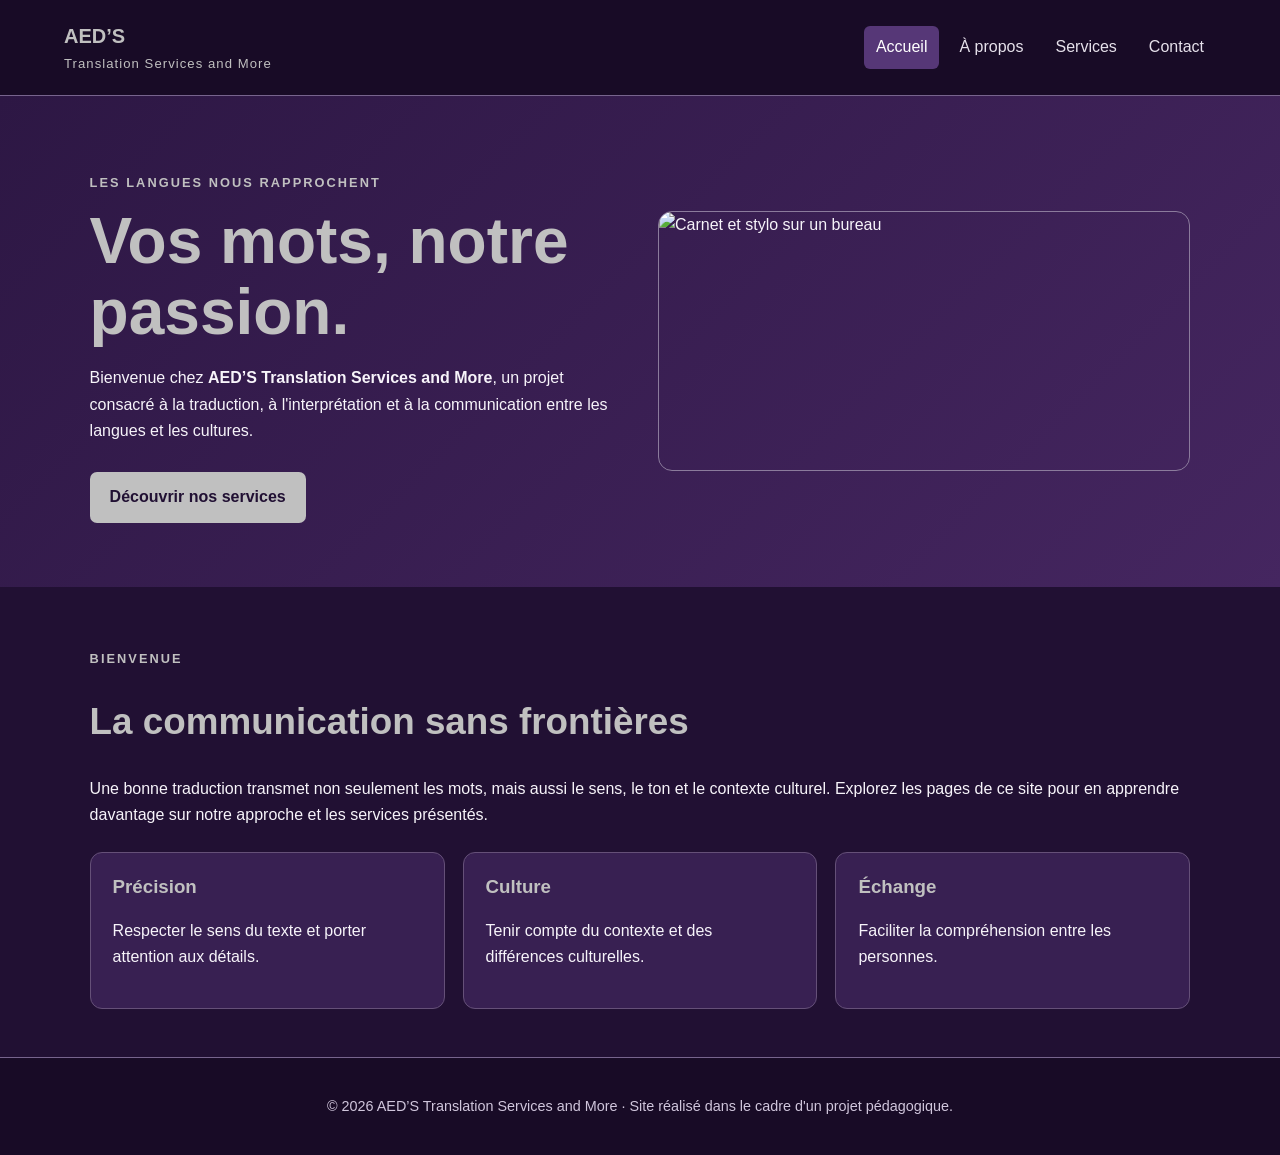
==== index.html @ a395842f "Add files via upload" ====
<!DOCTYPE html>
<html lang="fr">
<head>
  <meta charset="UTF-8">
  <meta name="viewport" content="width=device-width, initial-scale=1.0">
  <title>AED’S Translation Services and More | Accueil</title>
  <link rel="stylesheet" href="style.css">
</head>
<body>
  <header class="site-header">
    <a class="logo" href="index.html">AED’S <span>Translation Services and More</span></a>
    <nav aria-label="Menu principal">
      <a class="active" href="index.html">Accueil</a>
      <a href="about.html">À propos</a>
      <a href="services.html">Services</a>
      <a href="contact.html">Contact</a>
    </nav>
  </header>

  <main>
    <section class="hero">
      <div class="hero-text">
        <p class="eyebrow">Les langues nous rapprochent</p>
        <h1>Vos mots, notre passion.</h1>
        <p>Bienvenue chez <strong>AED’S Translation Services and More</strong>, un projet consacré à la traduction, à l'interprétation et à la communication entre les langues et les cultures.</p>
        <a class="button" href="services.html">Découvrir nos services</a>
      </div>
      <img src="https://images.unsplash.com/photo-1455390582262-044c035b7e5b?auto=format&fit=crop&w=1100&q=85" alt="Carnet et stylo sur un bureau">
    </section>

    <section class="section">
      <p class="eyebrow">Bienvenue</p>
      <h2>La communication sans frontières</h2>
      <p>Une bonne traduction transmet non seulement les mots, mais aussi le sens, le ton et le contexte culturel. Explorez les pages de ce site pour en apprendre davantage sur notre approche et les services présentés.</p>
      <div class="cards">
        <article class="card"><h3>Précision</h3><p>Respecter le sens du texte et porter attention aux détails.</p></article>
        <article class="card"><h3>Culture</h3><p>Tenir compte du contexte et des différences culturelles.</p></article>
        <article class="card"><h3>Échange</h3><p>Faciliter la compréhension entre les personnes.</p></article>
      </div>
    </section>
  </main>

  <footer><p>© 2026 AED’S Translation Services and More · Site réalisé dans le cadre d'un projet pédagogique.</p></footer>
</body>
</html>
---- style.css ----
/* Couleurs du site : violet et argent */
:root {
  --purple-dark: #211033;
  --purple: #382052;
  --purple-light: #563777;
  --silver: #c0c0c0;
  --silver-light: #e6e1eb;
  --text: #f7f4fa;
}
* { box-sizing: border-box; }
html { scroll-behavior: smooth; }
body {
  margin: 0;
  font-family: Arial, Helvetica, sans-serif;
  line-height: 1.65;
  color: var(--text);
  background: var(--purple-dark);
}
a { color: var(--silver); }
a:hover { color: white; }
.site-header {
  display: flex; justify-content: space-between; align-items: center;
  gap: 24px; padding: 20px clamp(18px, 5vw, 72px);
  background: #180b26; border-bottom: 1px solid #77648d;
  flex-wrap: wrap;
}
.logo { color: var(--silver); text-decoration: none; font-weight: bold; font-size: 1.25rem; }
.logo span { display: block; font-size: .82rem; font-weight: normal; letter-spacing: .08em; }
nav { display: flex; gap: 8px; flex-wrap: wrap; }
nav a { color: var(--silver-light); text-decoration: none; padding: 8px 12px; border-radius: 6px; }
nav a:hover, nav a.active { color: white; background: var(--purple-light); }
.hero {
  display: grid; grid-template-columns: 1fr 1fr; align-items: center; gap: 36px;
  padding: 64px clamp(18px, 7vw, 100px); background: linear-gradient(135deg, #2d1744, #452660);
}
.hero h1, .page-hero h1 { color: var(--silver); font-size: clamp(2.2rem, 5vw, 4rem); line-height: 1.1; margin: 8px 0 18px; }
.hero p { max-width: 620px; }
.hero img, .split img { width: 100%; display: block; object-fit: cover; border-radius: 14px; border: 1px solid #8b7b9c; }
.hero img { min-height: 260px; max-height: 420px; }
.eyebrow { color: var(--silver); text-transform: uppercase; letter-spacing: .16em; font-size: .8rem; font-weight: bold; }
.button { display: inline-block; margin-top: 12px; padding: 12px 20px; color: #211033; background: var(--silver); border-radius: 7px; text-decoration: none; font-weight: bold; }
.button:hover { color: #211033; background: white; }
.section { padding: 48px clamp(18px, 7vw, 100px); }
h2, h3 { color: var(--silver); line-height: 1.25; }
h2 { font-size: clamp(1.6rem, 3vw, 2.3rem); }
.cards { display: grid; grid-template-columns: repeat(3, 1fr); gap: 18px; margin-top: 24px; }
.card { background: var(--purple); border: 1px solid #655078; border-radius: 12px; padding: 22px; }
.card h3 { margin-top: 0; }
.page-hero { padding: 56px clamp(18px, 7vw, 100px); background: linear-gradient(135deg, #2d1744, #452660); }
.page-hero h1 { font-size: clamp(2.2rem, 4vw, 3.4rem); }
.page-hero p:last-child { max-width: 720px; }
.split { display: grid; grid-template-columns: minmax(0, 1fr) minmax(0, 1fr); gap: 34px; align-items: center; }
.split img { max-height: 390px; }
.contact-layout { display: grid; grid-template-columns: 1fr 1fr; gap: 20px; align-items: start; }
.link-list { padding-left: 22px; }
.link-list li { margin: 12px 0; }
.note { color: #d0c6dc; font-size: .92rem; }
footer { padding: 22px; text-align: center; background: #180b26; border-top: 1px solid #77648d; color: #d0c6dc; font-size: .9rem; }
@media (max-width: 760px) {
  .hero, .split, .contact-layout { grid-template-columns: 1fr; }
  .cards { grid-template-columns: 1fr; }
  .site-header { align-items: flex-start; }
  nav { width: 100%; }
}
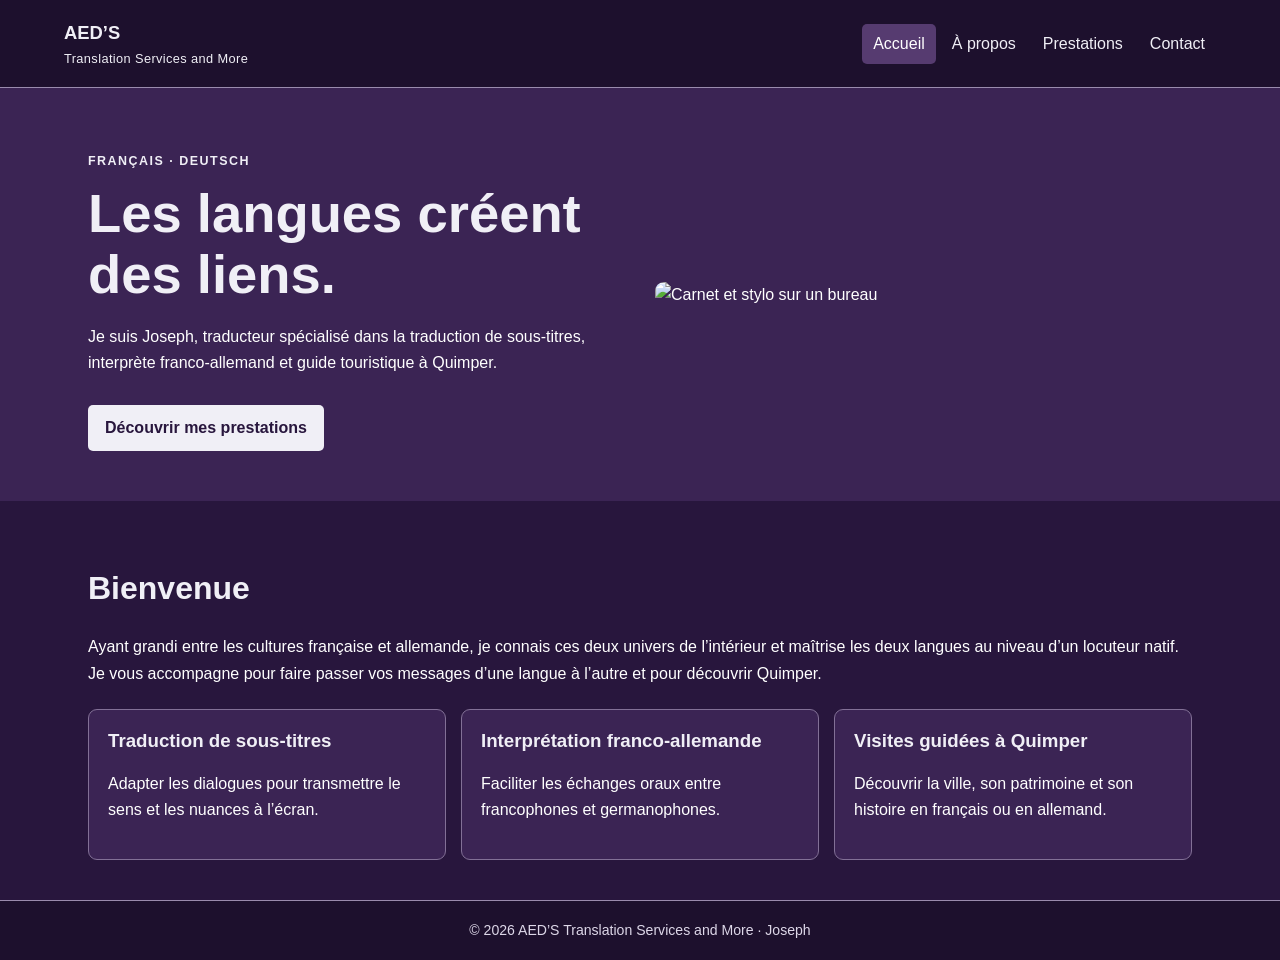
==== commit 92e70e18: "Add files via upload" ====
--- a/index.html
+++ b/index.html
@@ -1,45 +1,5 @@
-<!DOCTYPE html>
-<html lang="fr">
-<head>
-  <meta charset="UTF-8">
-  <meta name="viewport" content="width=device-width, initial-scale=1.0">
-  <title>AED’S Translation Services and More | Accueil</title>
-  <link rel="stylesheet" href="style.css">
-</head>
-<body>
-  <header class="site-header">
-    <a class="logo" href="index.html">AED’S <span>Translation Services and More</span></a>
-    <nav aria-label="Menu principal">
-      <a class="active" href="index.html">Accueil</a>
-      <a href="about.html">À propos</a>
-      <a href="services.html">Services</a>
-      <a href="contact.html">Contact</a>
-    </nav>
-  </header>
-
-  <main>
-    <section class="hero">
-      <div class="hero-text">
-        <p class="eyebrow">Les langues nous rapprochent</p>
-        <h1>Vos mots, notre passion.</h1>
-        <p>Bienvenue chez <strong>AED’S Translation Services and More</strong>, un projet consacré à la traduction, à l'interprétation et à la communication entre les langues et les cultures.</p>
-        <a class="button" href="services.html">Découvrir nos services</a>
-      </div>
-      <img src="https://images.unsplash.com/photo-1455390582262-044c035b7e5b?auto=format&fit=crop&w=1100&q=85" alt="Carnet et stylo sur un bureau">
-    </section>
-
-    <section class="section">
-      <p class="eyebrow">Bienvenue</p>
-      <h2>La communication sans frontières</h2>
-      <p>Une bonne traduction transmet non seulement les mots, mais aussi le sens, le ton et le contexte culturel. Explorez les pages de ce site pour en apprendre davantage sur notre approche et les services présentés.</p>
-      <div class="cards">
-        <article class="card"><h3>Précision</h3><p>Respecter le sens du texte et porter attention aux détails.</p></article>
-        <article class="card"><h3>Culture</h3><p>Tenir compte du contexte et des différences culturelles.</p></article>
-        <article class="card"><h3>Échange</h3><p>Faciliter la compréhension entre les personnes.</p></article>
-      </div>
-    </section>
-  </main>
-
-  <footer><p>© 2026 AED’S Translation Services and More · Site réalisé dans le cadre d'un projet pédagogique.</p></footer>
-</body>
-</html>
+<!doctype html>
+<html lang="fr"><head><meta charset="utf-8"><meta name="viewport" content="width=device-width, initial-scale=1"><title>AED’S Translation Services and More | Accueil</title><link rel="stylesheet" href="style.css"></head>
+<body><header><a class="logo" href="index.html">AED’S <span>Translation Services and More</span></a><nav><a class="active" href="index.html">Accueil</a><a href="about.html">À propos</a><a href="services.html">Prestations</a><a href="contact.html">Contact</a></nav></header>
+<main><section class="hero"><div><p class="eyebrow">Français · Deutsch</p><h1>Les langues créent des liens.</h1><p>Je suis Joseph, traducteur spécialisé dans la traduction de sous-titres, interprète franco-allemand et guide touristique à Quimper.</p><a class="button" href="services.html">Découvrir mes prestations</a></div><img src="https://images.unsplash.com/photo-1455390582262-044c035b7e5b?auto=format&fit=crop&w=1100&q=85" alt="Carnet et stylo sur un bureau"></section>
+<section class="section"><h2>Bienvenue</h2><p>Ayant grandi entre les cultures française et allemande, je connais ces deux univers de l’intérieur et maîtrise les deux langues au niveau d’un locuteur natif. Je vous accompagne pour faire passer vos messages d’une langue à l’autre et pour découvrir Quimper.</p><div class="cards"><article class="card"><h3>Traduction de sous-titres</h3><p>Adapter les dialogues pour transmettre le sens et les nuances à l’écran.</p></article><article class="card"><h3>Interprétation franco-allemande</h3><p>Faciliter les échanges oraux entre francophones et germanophones.</p></article><article class="card"><h3>Visites guidées à Quimper</h3><p>Découvrir la ville, son patrimoine et son histoire en français ou en allemand.</p></article></div></section></main><footer>© 2026 AED’S Translation Services and More · Joseph</footer></body></html>
--- a/style.css
+++ b/style.css
@@ -1,64 +1,13 @@
-/* Couleurs du site : violet et argent */
-:root {
-  --purple-dark: #211033;
-  --purple: #382052;
-  --purple-light: #563777;
-  --silver: #c0c0c0;
-  --silver-light: #e6e1eb;
-  --text: #f7f4fa;
-}
-* { box-sizing: border-box; }
-html { scroll-behavior: smooth; }
-body {
-  margin: 0;
-  font-family: Arial, Helvetica, sans-serif;
-  line-height: 1.65;
-  color: var(--text);
-  background: var(--purple-dark);
-}
-a { color: var(--silver); }
-a:hover { color: white; }
-.site-header {
-  display: flex; justify-content: space-between; align-items: center;
-  gap: 24px; padding: 20px clamp(18px, 5vw, 72px);
-  background: #180b26; border-bottom: 1px solid #77648d;
-  flex-wrap: wrap;
-}
-.logo { color: var(--silver); text-decoration: none; font-weight: bold; font-size: 1.25rem; }
-.logo span { display: block; font-size: .82rem; font-weight: normal; letter-spacing: .08em; }
-nav { display: flex; gap: 8px; flex-wrap: wrap; }
-nav a { color: var(--silver-light); text-decoration: none; padding: 8px 12px; border-radius: 6px; }
-nav a:hover, nav a.active { color: white; background: var(--purple-light); }
-.hero {
-  display: grid; grid-template-columns: 1fr 1fr; align-items: center; gap: 36px;
-  padding: 64px clamp(18px, 7vw, 100px); background: linear-gradient(135deg, #2d1744, #452660);
-}
-.hero h1, .page-hero h1 { color: var(--silver); font-size: clamp(2.2rem, 5vw, 4rem); line-height: 1.1; margin: 8px 0 18px; }
-.hero p { max-width: 620px; }
-.hero img, .split img { width: 100%; display: block; object-fit: cover; border-radius: 14px; border: 1px solid #8b7b9c; }
-.hero img { min-height: 260px; max-height: 420px; }
-.eyebrow { color: var(--silver); text-transform: uppercase; letter-spacing: .16em; font-size: .8rem; font-weight: bold; }
-.button { display: inline-block; margin-top: 12px; padding: 12px 20px; color: #211033; background: var(--silver); border-radius: 7px; text-decoration: none; font-weight: bold; }
-.button:hover { color: #211033; background: white; }
-.section { padding: 48px clamp(18px, 7vw, 100px); }
-h2, h3 { color: var(--silver); line-height: 1.25; }
-h2 { font-size: clamp(1.6rem, 3vw, 2.3rem); }
-.cards { display: grid; grid-template-columns: repeat(3, 1fr); gap: 18px; margin-top: 24px; }
-.card { background: var(--purple); border: 1px solid #655078; border-radius: 12px; padding: 22px; }
-.card h3 { margin-top: 0; }
-.page-hero { padding: 56px clamp(18px, 7vw, 100px); background: linear-gradient(135deg, #2d1744, #452660); }
-.page-hero h1 { font-size: clamp(2.2rem, 4vw, 3.4rem); }
-.page-hero p:last-child { max-width: 720px; }
-.split { display: grid; grid-template-columns: minmax(0, 1fr) minmax(0, 1fr); gap: 34px; align-items: center; }
-.split img { max-height: 390px; }
-.contact-layout { display: grid; grid-template-columns: 1fr 1fr; gap: 20px; align-items: start; }
-.link-list { padding-left: 22px; }
-.link-list li { margin: 12px 0; }
-.note { color: #d0c6dc; font-size: .92rem; }
-footer { padding: 22px; text-align: center; background: #180b26; border-top: 1px solid #77648d; color: #d0c6dc; font-size: .9rem; }
-@media (max-width: 760px) {
-  .hero, .split, .contact-layout { grid-template-columns: 1fr; }
-  .cards { grid-template-columns: 1fr; }
-  .site-header { align-items: flex-start; }
-  nav { width: 100%; }
-}
+/* Design simple : fond violet et écriture argent clair */
+:root{--violet:#28163d;--violet2:#3b2454;--violet3:#563b70;--argent:#f0eff6;--argent2:#ddd7e8;--texte:#fff}
+*{box-sizing:border-box}body{margin:0;font-family:Arial,Helvetica,sans-serif;line-height:1.65;background:var(--violet);color:var(--texte)}a{color:var(--argent)}a:hover{color:#fff}
+header{display:flex;justify-content:space-between;align-items:center;gap:20px;padding:18px clamp(18px,5vw,64px);background:#1d102d;border-bottom:1px solid #9a8bad;flex-wrap:wrap}
+.logo{font-size:1.15rem;font-weight:bold;text-decoration:none;color:var(--argent)}.logo span{display:block;font-size:.8rem;font-weight:normal;letter-spacing:.03em}
+nav{display:flex;gap:5px;flex-wrap:wrap}nav a{text-decoration:none;color:var(--argent);padding:7px 11px;border-radius:5px}nav a:hover,nav a.active{background:var(--violet3);color:#fff}
+.hero{display:grid;grid-template-columns:1fr 1fr;align-items:center;gap:30px;padding:50px clamp(18px,7vw,88px);background:var(--violet2)}.hero h1,.page-hero h1{color:var(--argent);font-size:clamp(2rem,4.5vw,3.4rem);line-height:1.12;margin:8px 0 18px}.hero img,.split img{width:100%;display:block;object-fit:cover;border-radius:9px}.hero img{max-height:380px}.eyebrow{color:var(--argent);text-transform:uppercase;letter-spacing:.12em;font-size:.78rem;font-weight:bold}
+.button{display:inline-block;margin-top:12px;padding:10px 17px;background:var(--argent);color:var(--violet);border-radius:5px;text-decoration:none;font-weight:bold}.button:hover{background:#fff;color:var(--violet)}
+.section{padding:40px clamp(18px,7vw,88px)}h2,h3{color:var(--argent);line-height:1.25}h2{font-size:clamp(1.4rem,2.7vw,2rem)}
+.cards{display:grid;grid-template-columns:repeat(3,1fr);gap:15px;margin-top:22px}.card{background:var(--violet2);border:1px solid #827096;border-radius:9px;padding:19px}.card h3{margin-top:0}.card h2{font-size:1.3rem}
+.page-hero{padding:44px clamp(18px,7vw,88px);background:var(--violet2)}.page-hero h1{font-size:clamp(2rem,4vw,3rem)}.split{display:grid;grid-template-columns:1fr 1fr;gap:30px;align-items:center}.split img{max-height:360px}.contact-layout{display:grid;grid-template-columns:1fr 1fr;gap:18px;align-items:start}
+footer{padding:18px;text-align:center;background:#1d102d;border-top:1px solid #9a8bad;color:var(--argent2);font-size:.88rem}
+@media(max-width:760px){.hero,.split,.contact-layout,.cards{grid-template-columns:1fr}header{align-items:flex-start}nav{width:100%}}
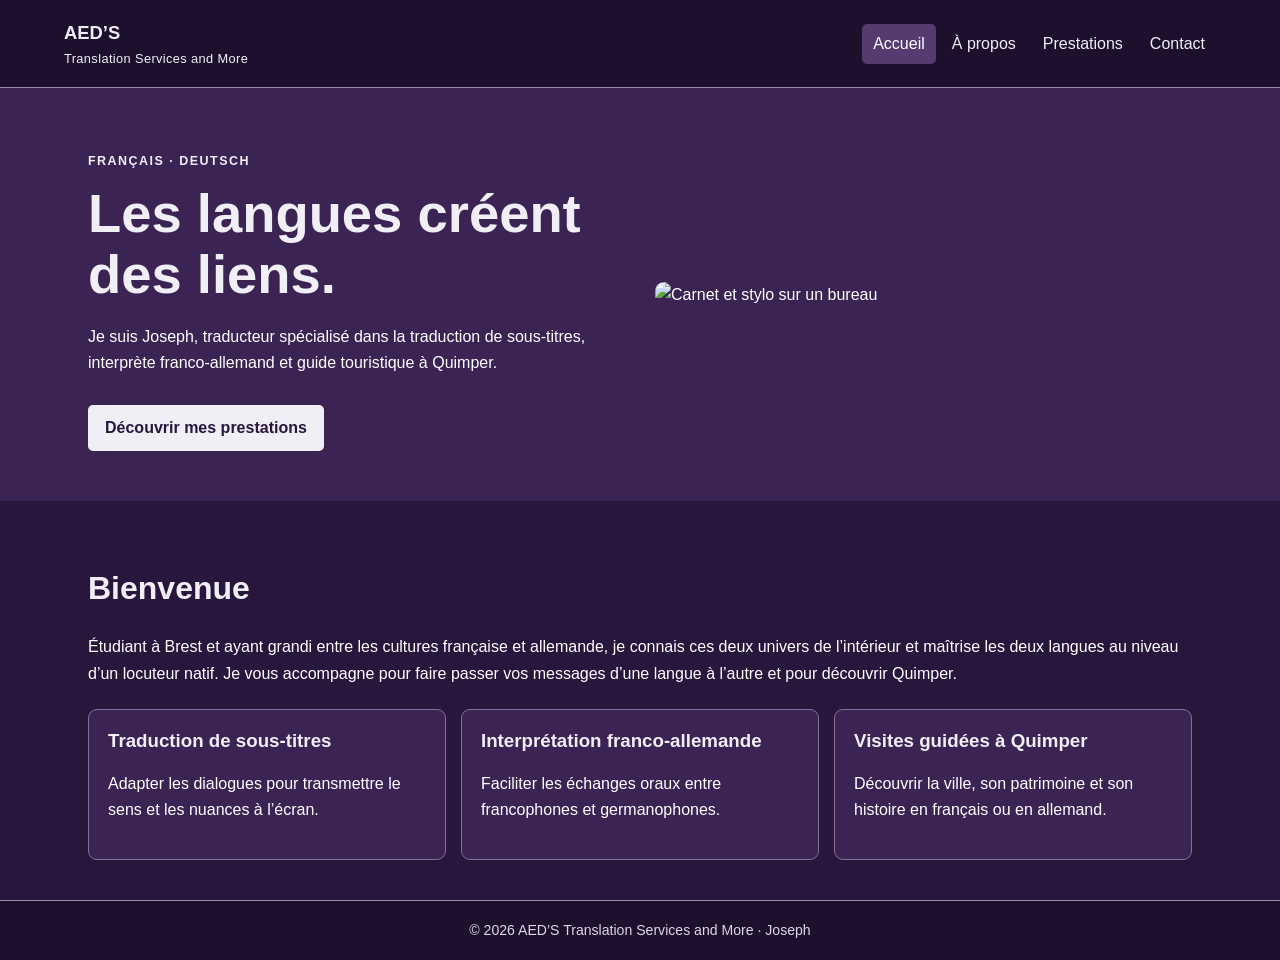
==== commit 3682dbca: "Add files via upload" ====
--- a/index.html
+++ b/index.html
@@ -2,4 +2,4 @@
 <html lang="fr"><head><meta charset="utf-8"><meta name="viewport" content="width=device-width, initial-scale=1"><title>AED’S Translation Services and More | Accueil</title><link rel="stylesheet" href="style.css"></head>
 <body><header><a class="logo" href="index.html">AED’S <span>Translation Services and More</span></a><nav><a class="active" href="index.html">Accueil</a><a href="about.html">À propos</a><a href="services.html">Prestations</a><a href="contact.html">Contact</a></nav></header>
 <main><section class="hero"><div><p class="eyebrow">Français · Deutsch</p><h1>Les langues créent des liens.</h1><p>Je suis Joseph, traducteur spécialisé dans la traduction de sous-titres, interprète franco-allemand et guide touristique à Quimper.</p><a class="button" href="services.html">Découvrir mes prestations</a></div><img src="https://images.unsplash.com/photo-1455390582262-044c035b7e5b?auto=format&fit=crop&w=1100&q=85" alt="Carnet et stylo sur un bureau"></section>
-<section class="section"><h2>Bienvenue</h2><p>Ayant grandi entre les cultures française et allemande, je connais ces deux univers de l’intérieur et maîtrise les deux langues au niveau d’un locuteur natif. Je vous accompagne pour faire passer vos messages d’une langue à l’autre et pour découvrir Quimper.</p><div class="cards"><article class="card"><h3>Traduction de sous-titres</h3><p>Adapter les dialogues pour transmettre le sens et les nuances à l’écran.</p></article><article class="card"><h3>Interprétation franco-allemande</h3><p>Faciliter les échanges oraux entre francophones et germanophones.</p></article><article class="card"><h3>Visites guidées à Quimper</h3><p>Découvrir la ville, son patrimoine et son histoire en français ou en allemand.</p></article></div></section></main><footer>© 2026 AED’S Translation Services and More · Joseph</footer></body></html>+<section class="section"><h2>Bienvenue</h2><p>Étudiant à Brest et ayant grandi entre les cultures française et allemande, je connais ces deux univers de l’intérieur et maîtrise les deux langues au niveau d’un locuteur natif. Je vous accompagne pour faire passer vos messages d’une langue à l’autre et pour découvrir Quimper.</p><div class="cards"><article class="card"><h3>Traduction de sous-titres</h3><p>Adapter les dialogues pour transmettre le sens et les nuances à l’écran.</p></article><article class="card"><h3>Interprétation franco-allemande</h3><p>Faciliter les échanges oraux entre francophones et germanophones.</p></article><article class="card"><h3>Visites guidées à Quimper</h3><p>Découvrir la ville, son patrimoine et son histoire en français ou en allemand.</p></article></div></section></main><footer>© 2026 AED’S Translation Services and More · Joseph</footer></body></html>
